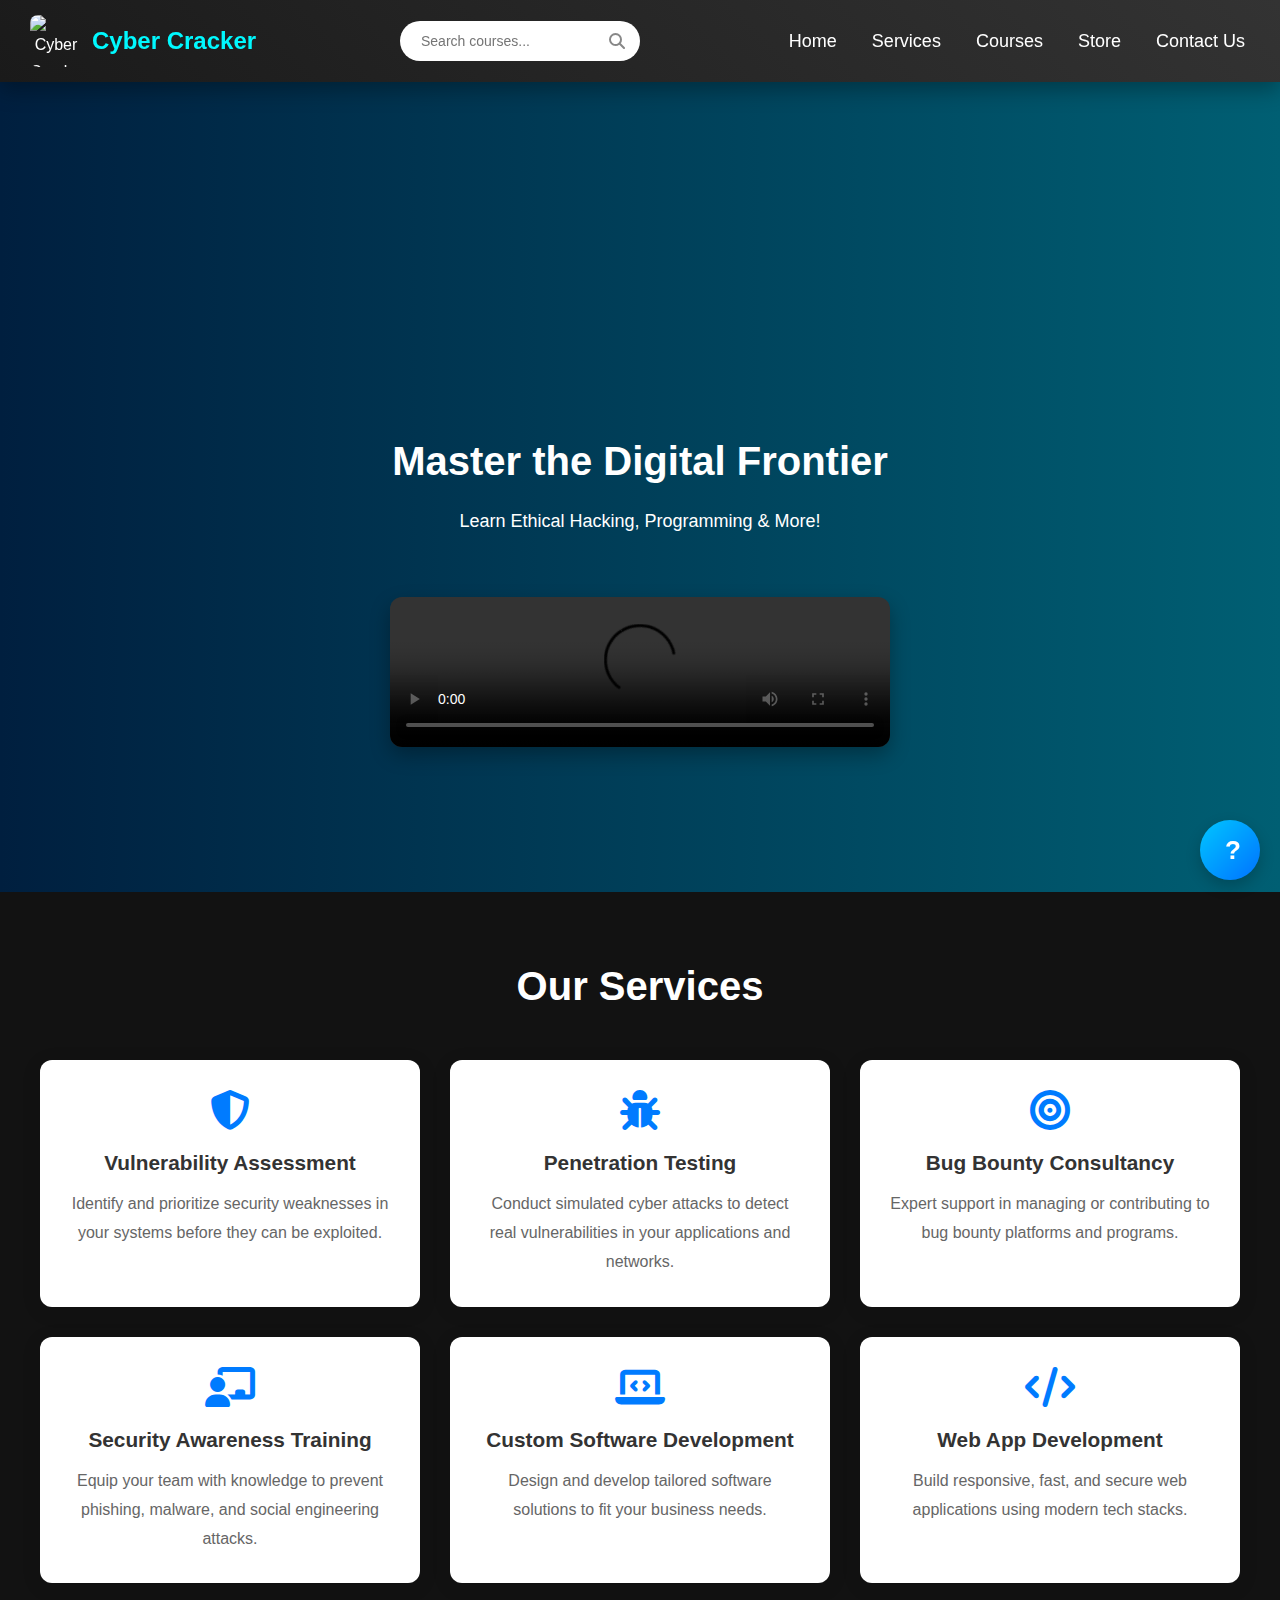
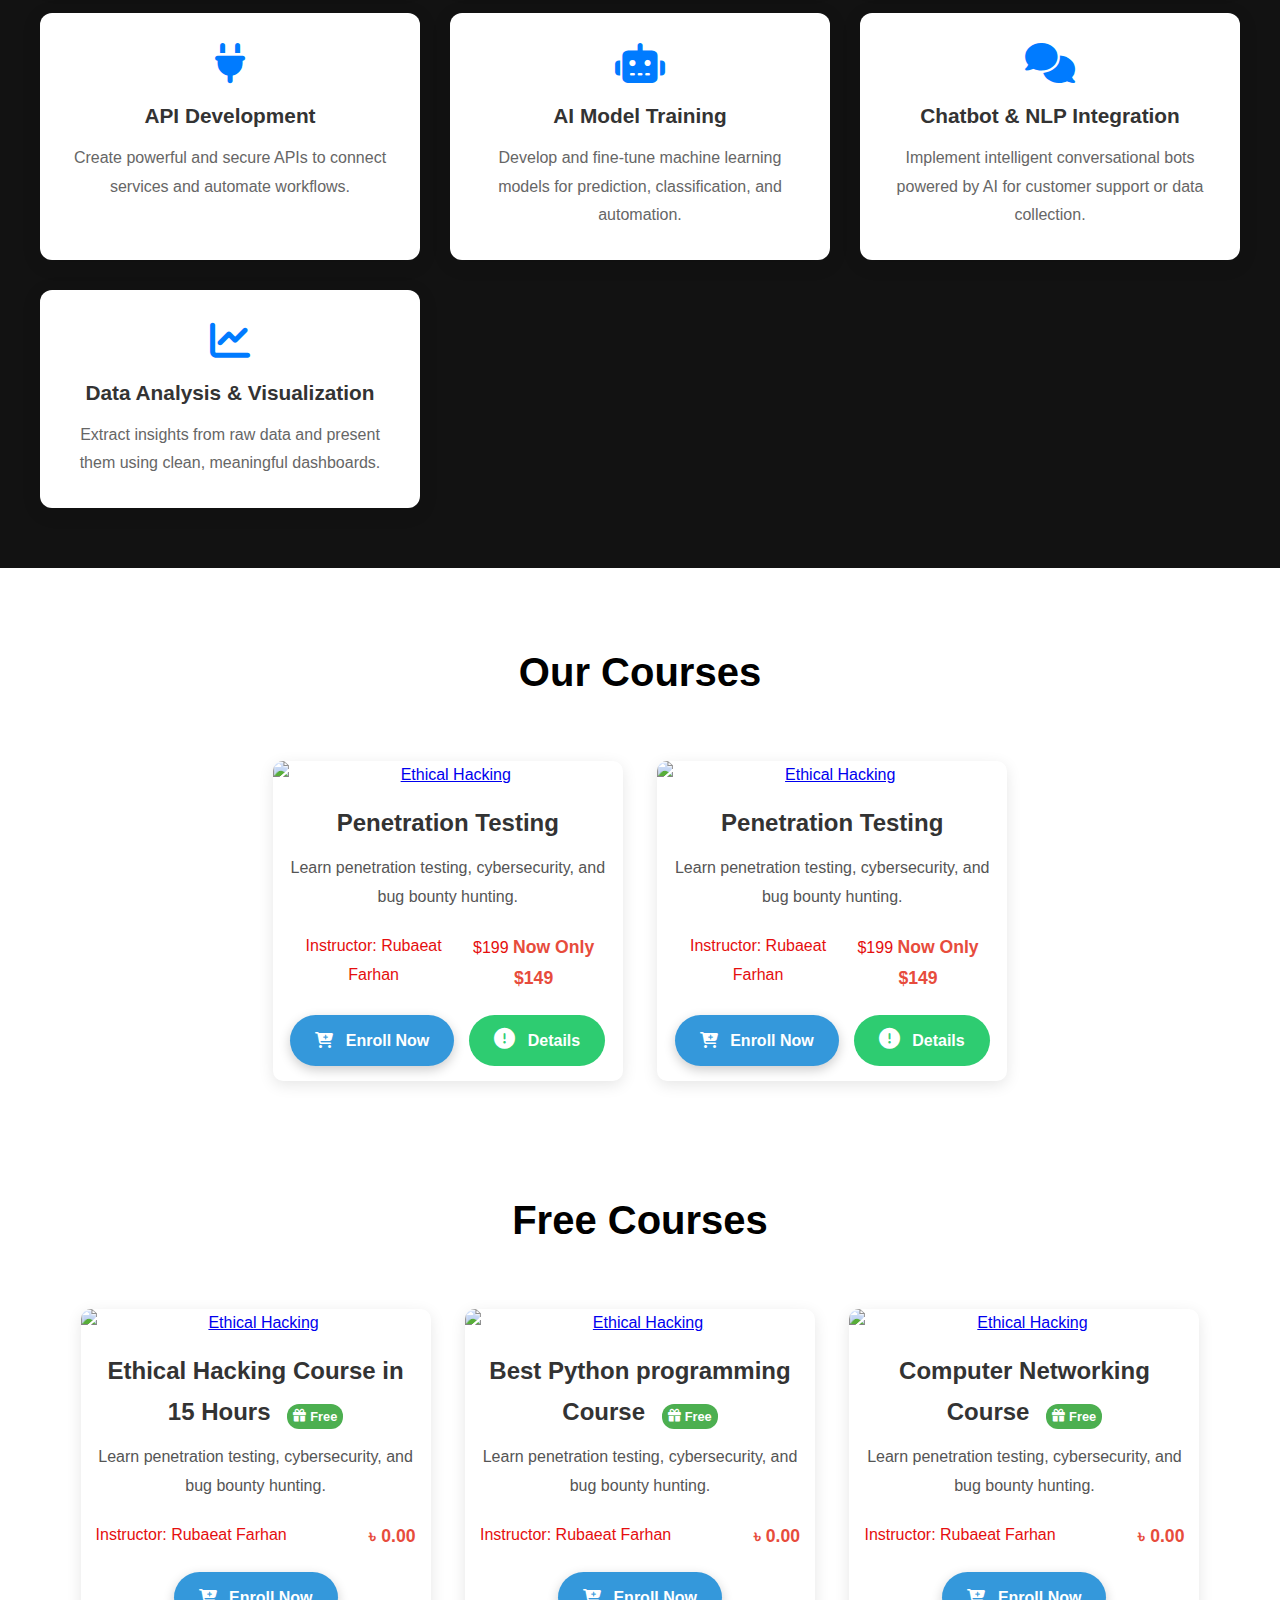
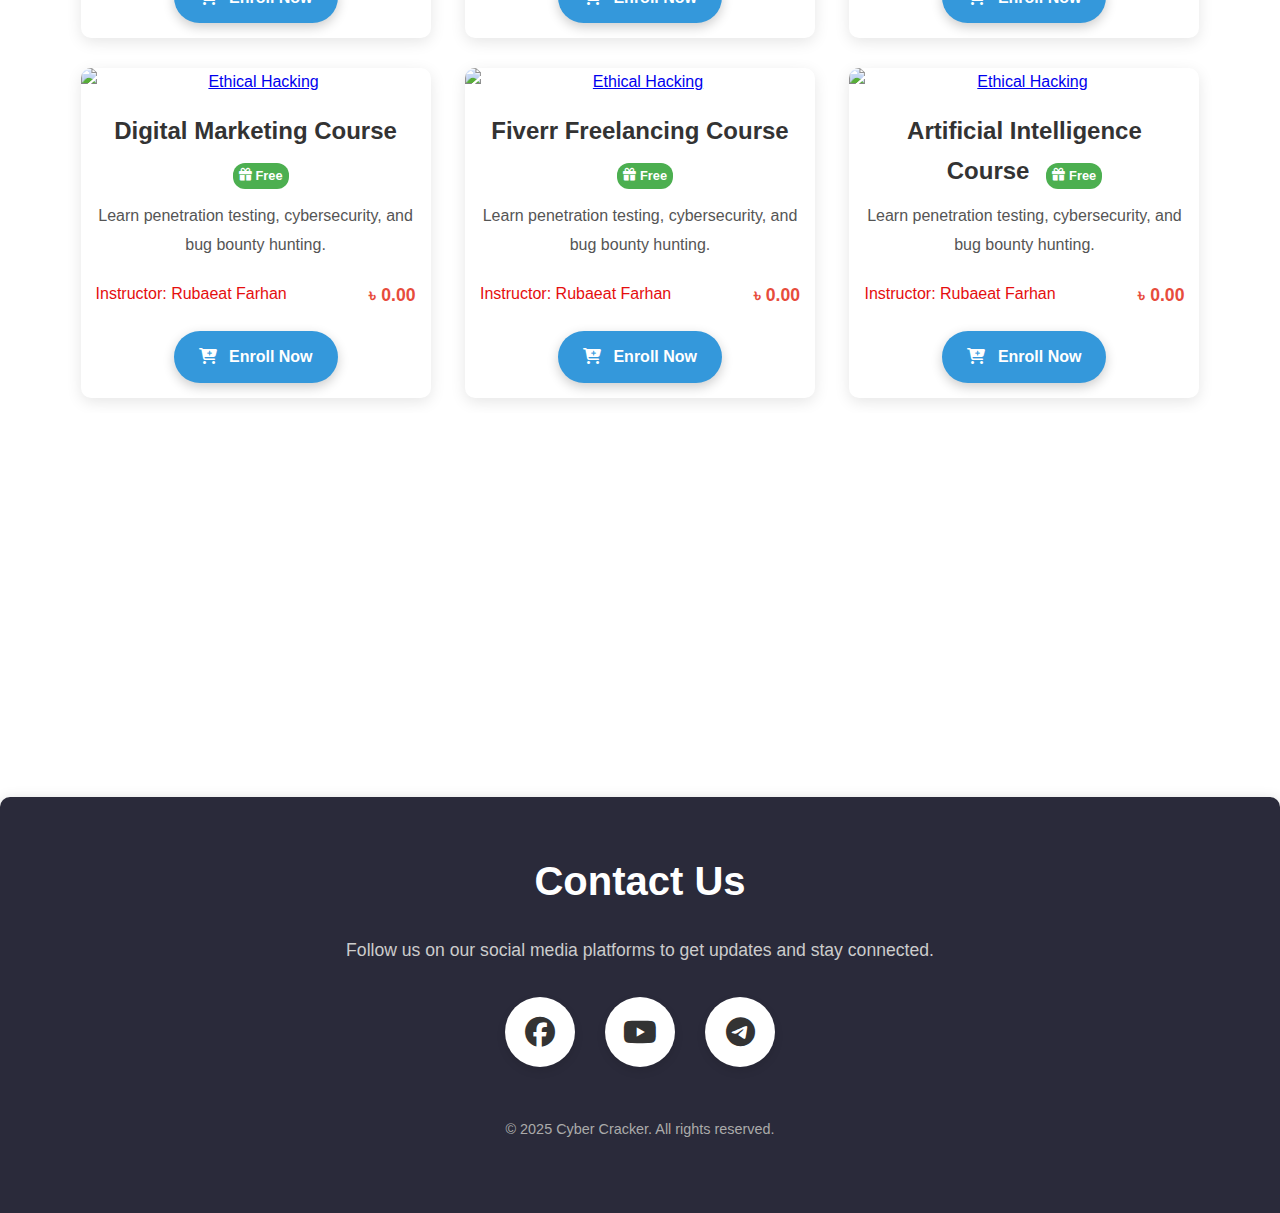
==== index.html @ 9223b0ef "Add files via upload" ====
<!DOCTYPE html>
<html lang="en">
<head>
    <meta charset="UTF-8">
    <meta name="viewport" content="width=device-width, initial-scale=1.0">
    <title>Cyber Cracker - Home</title>
    <link rel="stylesheet" href="style.css"> <!-- Link CSS -->
    <link rel="stylesheet" href="https://cdnjs.cloudflare.com/ajax/libs/font-awesome/6.5.0/css/all.min.css">


    
</head>
<body>

    <!-- Navbar -->
    
      
    <nav style="display: flex; justify-content: space-between; align-items: center; padding: 15px 30px; background-color: #0a0a0a; color: white; position: sticky; top: 0; z-index: 999;">
    
        <!-- Logo and Brand -->
        <div style="display: flex; align-items: center;">
            <img src="images/logo.png" alt="Cyber Cracker Logo" style="height: 52px; width: 52px; margin-right: 10px; border-radius: 8px;">
            <span style="font-size: 24px; font-weight: bold; color: #00f9ff;">Cyber Cracker</span>
        </div>
    
        <!-- Centered Search Bar -->
        <div class="search-bar" style="flex: 1; display: flex; justify-content: center;">
            <div class="search-wrapper">
                <input type="text" id="searchBar" placeholder="Search courses..." onkeyup="filterCourses()">
                <i class="fas fa-search"></i>
            </div>
        </div>
    
        <!-- Navigation Links -->
        <ul class="nav-links" style="list-style: none; display: flex; gap: 25px; margin: 0; padding: 0;">
            <li><a href="#home" style="color: white; text-decoration: none;">Home</a></li>
            <li><a href="#services" style="color: white; text-decoration: none;">Services</a></li>
            <li><a href="#courses" style="color: white; text-decoration: none;">Courses</a></li>
            <li><a href="store.html" style="color: white; text-decoration: none;">Store</a></li>
            <li><a href="#contact" style="color: white; text-decoration: none;">Contact Us</a></li>
        </ul>
    
    </nav>
    
    

    <!-- Hero Section -->
    <header id="home">
        <h1>Master the Digital Frontier</h1>
        <p>Learn Ethical Hacking, Programming & More!</p>
        <div class="video-section">
            <video class="hero-video" controls>
              <source src="myvideo.mp4" type="video/mp4">
              Your browser does not support the video tag.
            </video>
          </div>
          
    
          
          
        
    </header>

<!-- Services Section -->
<section id="services" class="services-section">
    <h2 class="fourth-title">Our Services</h2>
    <div class="services-container">

        <!-- Cybersecurity Services -->
        <div class="service-card">
            <i class="fas fa-shield-alt service-icon"></i>
            <h3>Vulnerability Assessment</h3>
            <p>Identify and prioritize security weaknesses in your systems before they can be exploited.</p>
        </div>

        <div class="service-card">
            <i class="fas fa-bug service-icon"></i>
            <h3>Penetration Testing</h3>
            <p>Conduct simulated cyber attacks to detect real vulnerabilities in your applications and networks.</p>
        </div>

        <div class="service-card">
            <i class="fas fa-bullseye service-icon"></i>
            <h3>Bug Bounty Consultancy</h3>
            <p>Expert support in managing or contributing to bug bounty platforms and programs.</p>
        </div>

        <div class="service-card">
            <i class="fas fa-chalkboard-teacher service-icon"></i>
            <h3>Security Awareness Training</h3>
            <p>Equip your team with knowledge to prevent phishing, malware, and social engineering attacks.</p>
        </div>

        <!-- Programming Services -->
        <div class="service-card">
            <i class="fas fa-laptop-code service-icon"></i>
            <h3>Custom Software Development</h3>
            <p>Design and develop tailored software solutions to fit your business needs.</p>
        </div>

        <div class="service-card">
            <i class="fas fa-code service-icon"></i>
            <h3>Web App Development</h3>
            <p>Build responsive, fast, and secure web applications using modern tech stacks.</p>
        </div>

        <div class="service-card">
            <i class="fas fa-plug service-icon"></i>
            <h3>API Development</h3>
            <p>Create powerful and secure APIs to connect services and automate workflows.</p>
        </div>

        <!-- AI & Data Services -->
        <div class="service-card">
            <i class="fas fa-robot service-icon"></i>
            <h3>AI Model Training</h3>
            <p>Develop and fine-tune machine learning models for prediction, classification, and automation.</p>
        </div>

        <div class="service-card">
            <i class="fas fa-comments service-icon"></i>
            <h3>Chatbot & NLP Integration</h3>
            <p>Implement intelligent conversational bots powered by AI for customer support or data collection.</p>
        </div>

        <div class="service-card">
            <i class="fas fa-chart-line service-icon"></i>
            <h3>Data Analysis & Visualization</h3>
            <p>Extract insights from raw data and present them using clean, meaningful dashboards.</p>
        </div>

    </div>
</section>


<!-- Courses Section -->
<section id="courses" class="courses-section">
    <h2 class="section-title">Our Courses</h2>
    
    <div class="course-card">
        <a href="course-detail.html">
            <img src="images/image1.jpg" alt="Ethical Hacking" class="course-img">
        </a>
        <div class="course-info">
            <h3>Penetration Testing</h3>
            <p class="course-description">Learn penetration testing, cybersecurity, and bug bounty hunting.</p>
            <div class="course-details">
                <p class="instructor">Instructor: Rubaeat Farhan</p>
                <p class="price">$199 <span class="highlight-price">Now Only $149</span></p>
            </div>
            <div class="course-buttons">
                <a href="#" class="btn enroll-btn"><i class="fas fa-cart-plus"></i> Enroll Now</a>
                <a href="course.html" class="btn details-btn"><i class="fas fa-exclamation-circle"></i> Details</a>
            </div>
        </div>
        <!-- Rating and Enrolled Students -->
        <div class="course-stats" onmouseover="fadeStats(this)" onmouseleave="resetStats(this)">
            <div class="rating">
                <i class="fas fa-star"></i><i class="fas fa-star"></i><i class="fas fa-star"></i><i class="fas fa-star"></i><i class="fas fa-star-half-alt"></i>
                <span class="rating-number">(4.5)</span>
            </div>
            <div class="students-enrolled">
                <i class="fas fa-users"></i><span>150</span>
            </div>
        </div>
    </div>

    <div class="course-card">
        <a href="course-detail.html">
            <img src="images/ethipro.jpg" alt="Ethical Hacking" class="course-img">
        </a>
        <div class="course-info">
            <h3>Penetration Testing</h3>
            <p class="course-description">Learn penetration testing, cybersecurity, and bug bounty hunting.</p>
            <div class="course-details">
                <p class="instructor">Instructor: Rubaeat Farhan</p>
                <p class="price">$199 <span class="highlight-price">Now Only $149</span></p>
            </div>
            <div class="course-buttons">
                <a href="#" class="btn enroll-btn"><i class="fas fa-cart-plus"></i> Enroll Now</a>
                <a href="course-detail.html" class="btn details-btn"><i class="fas fa-exclamation-circle"></i> Details</a>
            </div>
        </div>
        <!-- Rating and Enrolled Students -->
        <div class="course-stats" onmouseover="fadeStats(this)" onmouseleave="resetStats(this)">
            <div class="rating">
                <i class="fas fa-star"></i><i class="fas fa-star"></i><i class="fas fa-star"></i><i class="fas fa-star"></i><i class="fas fa-star-half-alt"></i>
                <span class="rating-number">(4.5)</span>
            </div>
            <div class="students-enrolled">
                <i class="fas fa-users"></i><span>150</span>
            </div>
        </div>
    </div>
    
  


    
</section>

<style>
    /* Courses Section */
    .courses-section {
        padding: 50px 20px;
        background: #f8f9fa;
        text-align: center;
    }

    .section-title {
        font-size: 2.5rem;
        font-weight: 700;
        color: #000000 !important;
        margin-bottom: 40px;
        animation: fadeInUp 1s ease-out;
    }
    
    .course-card:hover .course-stats {
    opacity: 1;
}


    .course-card {
    background: #fff;
    border-radius: 10px;
    box-shadow: 0 4px 15px rgba(0, 0, 0, 0.1);
    overflow: hidden;
    margin-bottom: 30px;
    transition: transform 0.3s ease, background-color 0.3s ease;
    position: relative;
    width: 350px;
    margin: 15px;
    display: inline-block;
    vertical-align: top;
    animation: fadeInUp 1.5s ease-out;
    padding: 0; /* Ensure no internal padding */

    .course-card:hover {
    background-color: #3498db;
    color: #fff;
    transform: translateY(-10px);
}

.course-card:hover .course-info h3,
.course-card:hover .course-description,
.course-card:hover .course-details,
.course-card:hover .course-details p,
.course-card:hover .instructor,
.course-card:hover .price,
.course-card:hover .highlight-price {
    color: #fff !important;
}


    .course-img {
    width: 100%;
    height: auto;
    display: block;
    margin: 0;
    border-radius: 0;
}

    .course-info {
        padding: 15px;
        color: #333;
    }

    .course-info h3 {
        font-size: 1.5rem;
        font-weight: 600;
        margin-bottom: 10px;
        transition: color 0.3s ease;
    }

    .course-description {
        color: #555;
        font-size: 1rem;
        margin-bottom: 20px;
    }

    .course-details {
        display: flex;
        justify-content: space-between;
        margin-bottom: 20px;
    }

    .instructor,
    .price {
        font-size: 1rem;
        color: #e50e0e;
    }

    .highlight-price {
        color: #e74c3c;
        font-size: 1.1rem;
        font-weight: bold;
    }

    .course-buttons {
        display: flex;
        gap: 15px;
        justify-content: center;
    }

    .btn {
        display: inline-block;
        padding: 12px 25px;
        font-size: 1rem;
        font-weight: 600;
        text-decoration: none;
        border-radius: 30px;
        transition: background-color 0.3s ease, transform 0.3s ease;
    }

    .enroll-btn {
        background-color: #3498db;
        color: #fff;
    }

    .details-btn {
        background-color: #2ecc71;
        color: #fff;
        position: relative;
    }

    .enroll-btn i,
    .details-btn i {
        margin-right: 8px;
    }

    .details-btn i {
        font-size: 1.3rem;
    }

    .enroll-btn:hover {
        background-color: #2980b9;
        transform: translateY(-5px);
    }

    .details-btn:hover {
        background-color: #27ae60;
        transform: translateY(-5px);
    }

    .course-stats {
        position: absolute;
        top: 10px;
        right: 10px;
        color: #fff;
        background-color: rgba(0, 0, 0, 0.7);
        padding: 10px;
        border-radius: 5px;
        display: flex;
        flex-direction: column;
        align-items: center;
        font-size: 0.9rem;
        opacity: 0;
        transition: opacity 0.3s ease;
    }

    .rating {
        display: flex;
        align-items: center;
        margin-bottom: 5px;
    }

    .rating i {
        color: #f39c12;
        margin-right: 3px;
    }

    .rating-number {
        color: #fff;
        margin-left: 5px;
    }

    .students-enrolled {
        display: flex;
        align-items: center;
        margin-top: 5px;
    }

    .students-enrolled i {
        margin-right: 5px;
        color: #fff;
    }

    .course-card:hover .course-stats {
        opacity: 1;
    }

    @keyframes fadeInUp {
        0% {
            opacity: 0;
            transform: translateY(50px);
        }
        100% {
            opacity: 1;
            transform: translateY(0);
        }
    }
</style>





<!-- free-Courses Section -->
<section id="free-courses" class="courses-section">
    <h2 class="section-title">Free Courses</h2>

    <div class="course-card">
        <a href="course-detail.html">
            <img src="images/ethi.jpg" alt="Ethical Hacking" class="course-img">
        </a>
        <div class="course-info">
            <h3>
                Ethical Hacking Course in 15 Hours
                <span class="free-badge" title="This course is 100% free!">
                    <i class="fas fa-gift"></i> Free
                </span>
            </h3>
            <p class="course-description">Learn penetration testing, cybersecurity, and bug bounty hunting.</p>
            <div class="course-details">
                <p class="instructor">Instructor: Rubaeat Farhan</p>
                <p class="price"><span class="highlight-price">৳ 0.00</span></p>
            </div>
            <div class="course-buttons">
                <a href="#" class="btn enroll-btn"><i class="fas fa-cart-plus"></i> Enroll Now</a>
            </div>
        </div>
        <!-- Rating and Enrolled Students -->
        <div class="course-stats" onmouseover="fadeStats(this)" onmouseleave="resetStats(this)">
            <div class="rating">
                <i class="fas fa-star"></i><i class="fas fa-star"></i><i class="fas fa-star"></i>
                <i class="fas fa-star"></i><i class="fas fa-star-half-alt"></i>
                <span class="rating-number">(4.5)</span>
            </div>
            <div class="students-enrolled">
                <i class="fas fa-users"></i><span>150</span>
            </div>
        </div>
    </div>

    <div class="course-card">
        <a href="course-detail.html">
            <img src="images/python.jpg" alt="Ethical Hacking" class="course-img">
        </a>
        <div class="course-info">
            <h3>
                Best Python programming Course 
                <span class="free-badge" title="This course is 100% free!">
                    <i class="fas fa-gift"></i> Free
                </span>
            </h3>
            <p class="course-description">Learn penetration testing, cybersecurity, and bug bounty hunting.</p>
            <div class="course-details">
                <p class="instructor">Instructor: Rubaeat Farhan</p>
                <p class="price"><span class="highlight-price">৳ 0.00</span></p>
            </div>
            <div class="course-buttons">
                <a href="#" class="btn enroll-btn"><i class="fas fa-cart-plus"></i> Enroll Now</a>
            </div>
        </div>
        <!-- Rating and Enrolled Students -->
        <div class="course-stats" onmouseover="fadeStats(this)" onmouseleave="resetStats(this)">
            <div class="rating">
                <i class="fas fa-star"></i><i class="fas fa-star"></i><i class="fas fa-star"></i>
                <i class="fas fa-star"></i><i class="fas fa-star-half-alt"></i>
                <span class="rating-number">(4.5)</span>
            </div>
            <div class="students-enrolled">
                <i class="fas fa-users"></i><span>150</span>
            </div>
        </div>
    </div>

    <div class="course-card">
        <a href="course-detail.html">
            <img src="images/net.jpg" alt="Ethical Hacking" class="course-img">
        </a>
        <div class="course-info">
            <h3>
                Computer Networking Course
                <span class="free-badge" title="This course is 100% free!">
                    <i class="fas fa-gift"></i> Free
                </span>
            </h3>
            <p class="course-description">Learn penetration testing, cybersecurity, and bug bounty hunting.</p>
            <div class="course-details">
                <p class="instructor">Instructor: Rubaeat Farhan</p>
                <p class="price"><span class="highlight-price">৳ 0.00</span></p>
            </div>
            <div class="course-buttons">
                <a href="#" class="btn enroll-btn"><i class="fas fa-cart-plus"></i> Enroll Now</a>
            </div>
        </div>
        <!-- Rating and Enrolled Students -->
        <div class="course-stats" onmouseover="fadeStats(this)" onmouseleave="resetStats(this)">
            <div class="rating">
                <i class="fas fa-star"></i><i class="fas fa-star"></i><i class="fas fa-star"></i>
                <i class="fas fa-star"></i><i class="fas fa-star-half-alt"></i>
                <span class="rating-number">(4.5)</span>
            </div>
            <div class="students-enrolled">
                <i class="fas fa-users"></i><span>150</span>
            </div>
        </div>
    </div>

    <div class="course-card">
        <a href="course-detail.html">
            <img src="images/digi.jpg" alt="Ethical Hacking" class="course-img">
        </a>
        <div class="course-info">
            <h3>
                Digital Marketing Course
                <span class="free-badge" title="This course is 100% free!">
                    <i class="fas fa-gift"></i> Free
                </span>
            </h3>
            <p class="course-description">Learn penetration testing, cybersecurity, and bug bounty hunting.</p>
            <div class="course-details">
                <p class="instructor">Instructor: Rubaeat Farhan</p>
                <p class="price"><span class="highlight-price">৳ 0.00</span></p>
            </div>
            <div class="course-buttons">
                <a href="#" class="btn enroll-btn"><i class="fas fa-cart-plus"></i> Enroll Now</a>
            </div>
        </div>
        <!-- Rating and Enrolled Students -->
        <div class="course-stats" onmouseover="fadeStats(this)" onmouseleave="resetStats(this)">
            <div class="rating">
                <i class="fas fa-star"></i><i class="fas fa-star"></i><i class="fas fa-star"></i>
                <i class="fas fa-star"></i><i class="fas fa-star-half-alt"></i>
                <span class="rating-number">(4.5)</span>
            </div>
            <div class="students-enrolled">
                <i class="fas fa-users"></i><span>150</span>
            </div>
        </div>
    </div>

    <div class="course-card">
        <a href="course-detail.html">
            <img src="images/fiverr.jpg" alt="Ethical Hacking" class="course-img">
        </a>
        <div class="course-info">
            <h3>
                Fiverr Freelancing Course
                <span class="free-badge" title="This course is 100% free!">
                    <i class="fas fa-gift"></i> Free
                </span>
            </h3>
            <p class="course-description">Learn penetration testing, cybersecurity, and bug bounty hunting.</p>
            <div class="course-details">
                <p class="instructor">Instructor: Rubaeat Farhan</p>
                <p class="price"><span class="highlight-price">৳ 0.00</span></p>
            </div>
            <div class="course-buttons">
                <a href="#" class="btn enroll-btn"><i class="fas fa-cart-plus"></i> Enroll Now</a>
            </div>
        </div>
        <!-- Rating and Enrolled Students -->
        <div class="course-stats" onmouseover="fadeStats(this)" onmouseleave="resetStats(this)">
            <div class="rating">
                <i class="fas fa-star"></i><i class="fas fa-star"></i><i class="fas fa-star"></i>
                <i class="fas fa-star"></i><i class="fas fa-star-half-alt"></i>
                <span class="rating-number">(4.5)</span>
            </div>
            <div class="students-enrolled">
                <i class="fas fa-users"></i><span>150</span>
            </div>
        </div>
    </div>

    <div class="course-card">
        <a href="course-detail.html">
            <img src="images/ai.jpg" alt="Ethical Hacking" class="course-img">
        </a>
        <div class="course-info">
            <h3>
                Artificial Intelligence Course
                <span class="free-badge" title="This course is 100% free!">
                    <i class="fas fa-gift"></i> Free
                </span>
            </h3>
            <p class="course-description">Learn penetration testing, cybersecurity, and bug bounty hunting.</p>
            <div class="course-details">
                <p class="instructor">Instructor: Rubaeat Farhan</p>
                <p class="price"><span class="highlight-price">৳ 0.00</span></p>
            </div>
            <div class="course-buttons">
                <a href="#" class="btn enroll-btn"><i class="fas fa-cart-plus"></i> Enroll Now</a>
            </div>
        </div>
        <!-- Rating and Enrolled Students -->
        <div class="course-stats" onmouseover="fadeStats(this)" onmouseleave="resetStats(this)">
            <div class="rating">
                <i class="fas fa-star"></i><i class="fas fa-star"></i><i class="fas fa-star"></i>
                <i class="fas fa-star"></i><i class="fas fa-star-half-alt"></i>
                <span class="rating-number">(4.5)</span>
            </div>
            <div class="students-enrolled">
                <i class="fas fa-users"></i><span>150</span>
            </div>
        </div>
    </div>

    <div class="section-container">
        <!-- Courses Section -->
        <section id="courses" class="courses-section">...</section>
        
        <!-- Free Courses Section -->
        <section id="free-courses" class="courses-section">...</section>
    </div>
</section>


<!-- Contact Section -->
<section id="contact" class="contact-section">
    <div class="contact-content">
        <h2 class="third-title">Contact Us</h2>
        <p class="contact-description">Follow us on our social media platforms to get updates and stay connected.</p>
        
        <div class="social-links">
            <a href="https://www.facebook.com/profile.php?id=61560776773210" target="_blank" class="social-link">
                <i class="fab fa-facebook"></i>
            </a>
            <a href="https://youtube.com/@cybercracker123?si=l2vcrTGrDZESNWYc" target="_blank" class="social-link">
                <i class="fab fa-youtube"></i>
            </a>
            <a href="https://t.me/cybercracker123" target="_blank" class="social-link">
                <i class="fab fa-telegram"></i>
            </a>
        </div>
    </div>

    <div class="copyright">
        <p>&copy; 2025 Cyber Cracker. All rights reserved.</p>
    </div>
</section>

<style>
    /* Contact Section */
    .contact-section {
        background: linear-gradient(135deg, #1c1c1c, #333);
        padding: 50px 20px 0;
        text-align: center;
        border-radius: 10px 10px 0 0;
        box-shadow: 0 4px 15px rgba(0, 0, 0, 0.2);
    }

    .contact-content {
        padding-bottom: 30px;
    }

    .third-title {
        font-size: 2.5rem;
        font-weight: 700;
        color: #fff;
        margin-bottom: 20px;
        animation: fadeInUp 1s ease-out;
    }

    .contact-description {
        color: #ccc;
        font-size: 1.1rem;
        margin-bottom: 30px;
        animation: fadeInUp 1.2s ease-out;
    }

    .social-links {
        display: flex;
        justify-content: center;
        gap: 30px;
        animation: fadeInUp 1.5s ease-out;
    }

    .social-link {
        display: flex;
        align-items: center;
        justify-content: center;
        transition: transform 0.3s ease, box-shadow 0.3s ease;
        border-radius: 50%;
        width: 70px;
        height: 70px;
        background: #fff;
        box-shadow: 0 4px 10px rgba(0, 0, 0, 0.1);
    }

    .social-link i {
        font-size: 30px;
        color: #333;
        transition: color 0.3s ease, transform 0.3s ease;
    }

    .social-link:hover {
        transform: translateY(-5px);
        box-shadow: 0 10px 15px rgba(0, 0, 0, 0.2);
    }

    .social-link:hover i {
        color: #fff;
        transform: scale(1.1);
    }

    .fab.fa-facebook:hover {
        color: #4267B2;
    }

    .fab.fa-youtube:hover {
        color: #FF0000;
    }

    .fab.fa-telegram:hover {
        color: #0088cc;
    }

    /* Copyright */
    .copyright {
        padding: 20px 0;
        background-color: linear-gradient(135deg, #1c1c1c, #333);
        color: #aaa;
        font-size: 0.9rem;
        
    }

    .copyright p {
        margin: 0;
    }
</style>


<!DOCTYPE html>
<html lang="en">
<head>
  <meta charset="UTF-8">
  <title>Helpline Widget</title>
  <style>
    /* ========== General Reset ========== */
    * {
      box-sizing: border-box;
      font-family: 'Segoe UI', sans-serif;
      margin: 0;
      padding: 0;
    }

    /* ========== Helpline Button ========== */
    #helpline-button {
      position: fixed;
      bottom: 20px;
      right: 20px;
      background: linear-gradient(135deg, #00c6ff, #0072ff);
      color: white;
      border: none;
      border-radius: 50%;
      width: 60px;
      height: 60px;
      font-size: 26px;
      font-weight: bold;
      cursor: pointer;
      z-index: 1000;
      box-shadow: 0 6px 15px rgba(0, 0, 0, 0.2);
      transition: transform 0.3s ease;
    }

    #helpline-button:hover {
      transform: scale(1.1);
    }

    /* ========== Chat Popup Box ========== */
    #chat-popup {
      position: fixed;
      bottom: 90px;
      right: 20px;
      width: 320px;
      background: #ffffff;
      border-radius: 12px;
      box-shadow: 0 10px 25px rgba(0, 0, 0, 0.25);
      display: none;
      flex-direction: column;
      padding: 15px;
      z-index: 999;
      animation: fadeSlideUp 0.4s ease-out;
    }

    @keyframes fadeSlideUp {
      from { opacity: 0; transform: translateY(20px); }
      to { opacity: 1; transform: translateY(0); }
    }

    .question {
      background: #f0f4ff;
      color: #003f8a;
      padding: 12px;
      margin: 8px 0;
      border-radius: 10px;
      cursor: pointer;
      transition: background 0.3s ease;
      font-weight: 500;
    }

    .question:hover {
      background: #d6e4ff;
    }

    .answer {
      background: #eaf5ff;
      color: #333;
      padding: 10px;
      margin-top: 5px;
      margin-bottom: 10px;
      border-left: 4px solid #0072ff;
      border-radius: 8px;
      font-size: 14px;
      display: none;
      animation: fadeIn 0.3s ease-in;
    }

    @keyframes fadeIn {
      from { opacity: 0; transform: translateX(-10px); }
      to { opacity: 1; transform: translateX(0); }
    }

    /* ========== Responsive ========== */
    @media screen and (max-width: 500px) {
      #chat-popup {
        width: 90%;
        right: 5%;
      }

      #helpline-button {
        bottom: 15px;
        right: 15px;
      }
    }
  </style>
</head>
<body>

<!-- Helpline Floating Button -->
<button id="helpline-button">?</button>

<!-- Chat Popup -->
<div id="chat-popup">
  <div class="question" onclick="toggleAnswer(0)">❓ How do I reset my password?</div>
  <div class="answer">Click "Forgot Password" on the login page and follow the instructions.</div>

  <div class="question" onclick="toggleAnswer(1)">📞 How to contact support?</div>
  <div class="answer">You can reach us at <strong>support@example.com</strong> or call +123-456-7890.</div>

  <div class="question" onclick="toggleAnswer(2)">🛒 Where is my order history?</div>
  <div class="answer">Go to your Profile > Orders section to view your full order history.</div>

  <div class="question" onclick="toggleAnswer(3)">🌐 How to change language settings?</div>
  <div class="answer">Visit Settings > Language and select your preferred language.</div>
</div>

<!-- JavaScript -->
<script>
  const helplineButton = document.getElementById("helpline-button");
  const chatPopup = document.getElementById("chat-popup");

  helplineButton.addEventListener("click", () => {
    chatPopup.style.display = (chatPopup.style.display === "flex") ? "none" : "flex";
  });

  function toggleAnswer(index) {
    const answers = document.querySelectorAll(".answer");
    answers.forEach((answer, i) => {
      if (i === index) {
        answer.style.display = answer.style.display === "block" ? "none" : "block";
      } else {
        answer.style.display = "none";
      }
    });
  }
</script>

</body>
</html>






    <script src="script.js"></script> <!-- Link JavaScript -->
</body>
</html>
---- style.css ----
/* Reset and Body Styling */
body {
    font-family: Arial, sans-serif;
    margin: 0;
    padding: 0;
    background-color: #ffffff !important;
    color: white;
    text-align: center;
}

/* Navbar */
nav {
    display: flex;
    justify-content: space-between;
    align-items: center;
    padding: 15px 50px;
    background: #2a2a3a;
    box-shadow: 0px 4px 10px rgba(0, 0, 0, 0.2);
    position: fixed;
    width: 100%;
    top: 0;
    left: 0;
    z-index: 100;
}

.logo {
    font-size: 24px;
    font-weight: bold;
    color: cyan;
}

nav ul {
    list-style: none;
    display: flex;
    gap: 20px;
}

nav ul li {
    display: inline;
}

nav ul li a {
    text-decoration: none;
    color: white;
    font-size: 18px;
    transition: 0.3s;
}

nav ul li a:hover {
    color: cyan;
}

/* Hero Section */
header {
    height: 90vh;
    display: flex;
    flex-direction: column;
    justify-content: center;
    align-items: center;
    background: linear-gradient(to right, #001f3f, #005f73);
    color: white;
    padding: 200px 50px 50px 50px;

}

header h1 {
    font-size: 40px;
    margin-bottom: 10px;
}

header p {
    font-size: 18px;
    margin-bottom: 20px;
}

/* Enroll Button */
button {
    background: cyan;
    color: black;
    font-size: 20px;
    padding: 12px 25px;
    border: none;
    border-radius: 8px;
    cursor: pointer;
    transition: transform 0.3s, background 0.3s;
}

button:hover {
    background: lime;
    transform: scale(1.1);
}

/* Sections */
section {
    padding: 80px 10%;
    margin-top: 50px;
}

/* Course Cards */
.course-card {
    display: inline-block;
    background: #2a2a3a;
    padding: 20px;
    border-radius: 10px;
    width: 250px;
    margin: 15px;
    transition: transform 0.3s;
}

.course-card:hover {
    transform: scale(1.05);
    background: #3a3a4a;
}

/* Contact Section */
#contact {
    background: #2a2a3a;
    padding: 50px;
}

/* Dark Mode */
.dark-mode {
    background-color: #121212;
    color: #ddd;
}

.dark-mode nav {
    background: #181818;
}

.dark-mode .course-card {
    background: #181818;
}

.enroll-btn {
    display: inline-block;
    padding: 12px 25px;
    background-color: #58a6ff;
    color: #fff;
    font-size: 16px;
    font-weight: bold;
    text-decoration: none;
    border-radius: 8px;
    transition: background-color 0.3s, transform 0.2s;
    box-shadow: 0 4px 12px rgba(0, 0, 0, 0.2);
  }
  
  .enroll-btn:hover {
    background-color: #1f6feb;
    transform: translateY(-2px);
  }

  .social-links {
    margin-top: 10px;
}

.social-links a {
    text-decoration: none;
    transition: transform 0.2s ease;
}

.social-links a:hover {
    transform: scale(1.2);
}

/* Base Styles */
* {
    margin: 0;
    padding: 0;
    box-sizing: border-box;
  }
  
  body {
    background-color: #121212;
    font-family: 'Roboto', sans-serif;
  }
  
  /* Navbar Styles */
  nav {
    display: flex;
    justify-content: space-between;
    align-items: center;
    padding: 20px 40px;
    background: linear-gradient(45deg, #1a1a1a, #333);
    box-shadow: 0 8px 20px rgba(0, 0, 0, 0.3);
  }
  
  /* Logo Area */
  .logo-container {
    display: flex;
    align-items: center;
    gap: 12px;
  }
  
  .logo-container img {
    height: 52px;
    width: 52px;
    border-radius: 10px;
    transition: transform 0.4s ease;
  }
  
  .logo-container img:hover {
    transform: rotate(360deg);
  }
  
  .logo-container span {
    color: #00f9ff;
    font-size: 26px;
    font-weight: 700;
    letter-spacing: 1.5px;
    text-shadow: 0 0 8px rgba(0, 255, 255, 0.5);
  }
  
  /* Navigation Links */
  ul.nav-links {
    list-style: none;
    display: flex;
    gap: 40px;
  }
  
  ul.nav-links li a {
    position: relative;
    text-decoration: none;
    font-size: 18px;
    color: white;
    padding: 10px 5px;
    transition: all 0.3s ease-in-out;
  }
  
  /* Hover Effects */
  ul.nav-links li a::before {
    content: '';
    position: absolute;
    bottom: 0;
    left: 0;
    width: 100%;
    height: 2px;
    background: #00f9ff;
    transform: scaleX(0);
    transform-origin: left;
    transition: transform 0.3s ease-in-out;
  }
  
  ul.nav-links li a:hover {
    color: #ff6347;
    transform: translateY(-3px);
  }
  
  ul.nav-links li a:hover::before {
    transform: scaleX(1);
  }
  
  /* Responsive Layout */
  @media (max-width: 768px) {
    nav {
      flex-direction: column;
      align-items: flex-start;
      gap: 20px;
    }
  
    ul.nav-links {
      flex-direction: column;
      gap: 20px;
    }
  }
  
  
  body {
    line-height: 1.7;
  }
  
  p {
    line-height: 1.8;
  }
  

  body {
    line-height: 1.7;
  }
  
  p {
    line-height: 1.8;
  }
  
  .hero-video {
    width: 250%; /* or 480px */
    max-width: 500px;
    border-radius: 12px;
    box-shadow: 0 8px 20px rgba(0, 0, 0, 0.3);
    
  }

  .video-section {
    display: flex;
    justify-content: center;
    align-items: center;
    margin-top: 40px;
    width: 100%;
  }
  
  .search-wrapper {
    display: flex;
    align-items: center;
    background-color: white;
    border-radius: 30px;
    padding: 6px 15px;
    width: 240px;
    transition: box-shadow 0.3s ease-in-out;
}

.search-wrapper input {
    border: none;
    outline: none;
    padding: 6px;
    width: 100%;
    font-size: 14px;
    background: transparent;
    color: #333;
}

.search-wrapper i {
    color: #888;
    margin-left: 10px;
    font-size: 1rem;
}

.search-wrapper:hover,
.search-wrapper:focus-within {
    box-shadow: 0 0 10px rgba(0, 255, 255, 0.4);
}
 
.course-card:hover {
  background-color: #1f2f3a;
  color: #fff;
  transform: translateY(-10px);
}

.course-card:hover .course-info h3,
.course-card:hover .course-description {
  color: #fff;
}

.free-badge {
  background-color: #4caf50;
  color: white;
  font-size: 0.8rem;
  padding: 2px 6px;
  margin-left: 10px;
  border-radius: 12px;
  display: inline-flex;
  align-items: center;
  gap: 4px;
  cursor: default;
  transition: background-color 0.3s ease;
}

.free-badge:hover {
  background-color: #45a049;
}

.services-section {
  background-color: #121212;
  padding: 60px 20px;
  text-align: center;
}

.fourth-title {
  font-size: 2.5rem;
  margin-bottom: 40px;
  color: #ffffff;
}

.services-container {
  display: grid;
  grid-template-columns: repeat(auto-fit, minmax(280px, 1fr));
  gap: 30px;
  max-width: 1200px;
  margin: 0 auto;
}

.service-card {
  background-color: #fff;
  padding: 30px;
  border-radius: 12px;
  box-shadow: 0 4px 20px rgba(0, 0, 0, 0.1);
  transition: transform 0.3s ease;
}

.service-card:hover {
  transform: translateY(-10px);
}

.service-icon {
  font-size: 2.5rem;
  color: #007bff;
  margin-bottom: 15px;
}

.service-card h3 {
  font-size: 1.3rem;
  color: #333;
  margin-bottom: 10px;
}

.service-card p {
  font-size: 1rem;
  color: #666;
}

.courses-section {
  background: #f8f9fa;
  padding: 60px 20px;
  overflow: hidden; /* Add this */
}

.section-container {
  background: #fff;
  padding: 40px 0;
  position: relative;
}

.courses-section {
  background: #fff !important;
  padding: 20px 0 !important;
}
#home {
  margin-bottom: 0;
  padding-bottom: 0;
  background-color: #0f0f0f; /* or match your site's dark background */
}

#services {
  margin-top: 0;
}
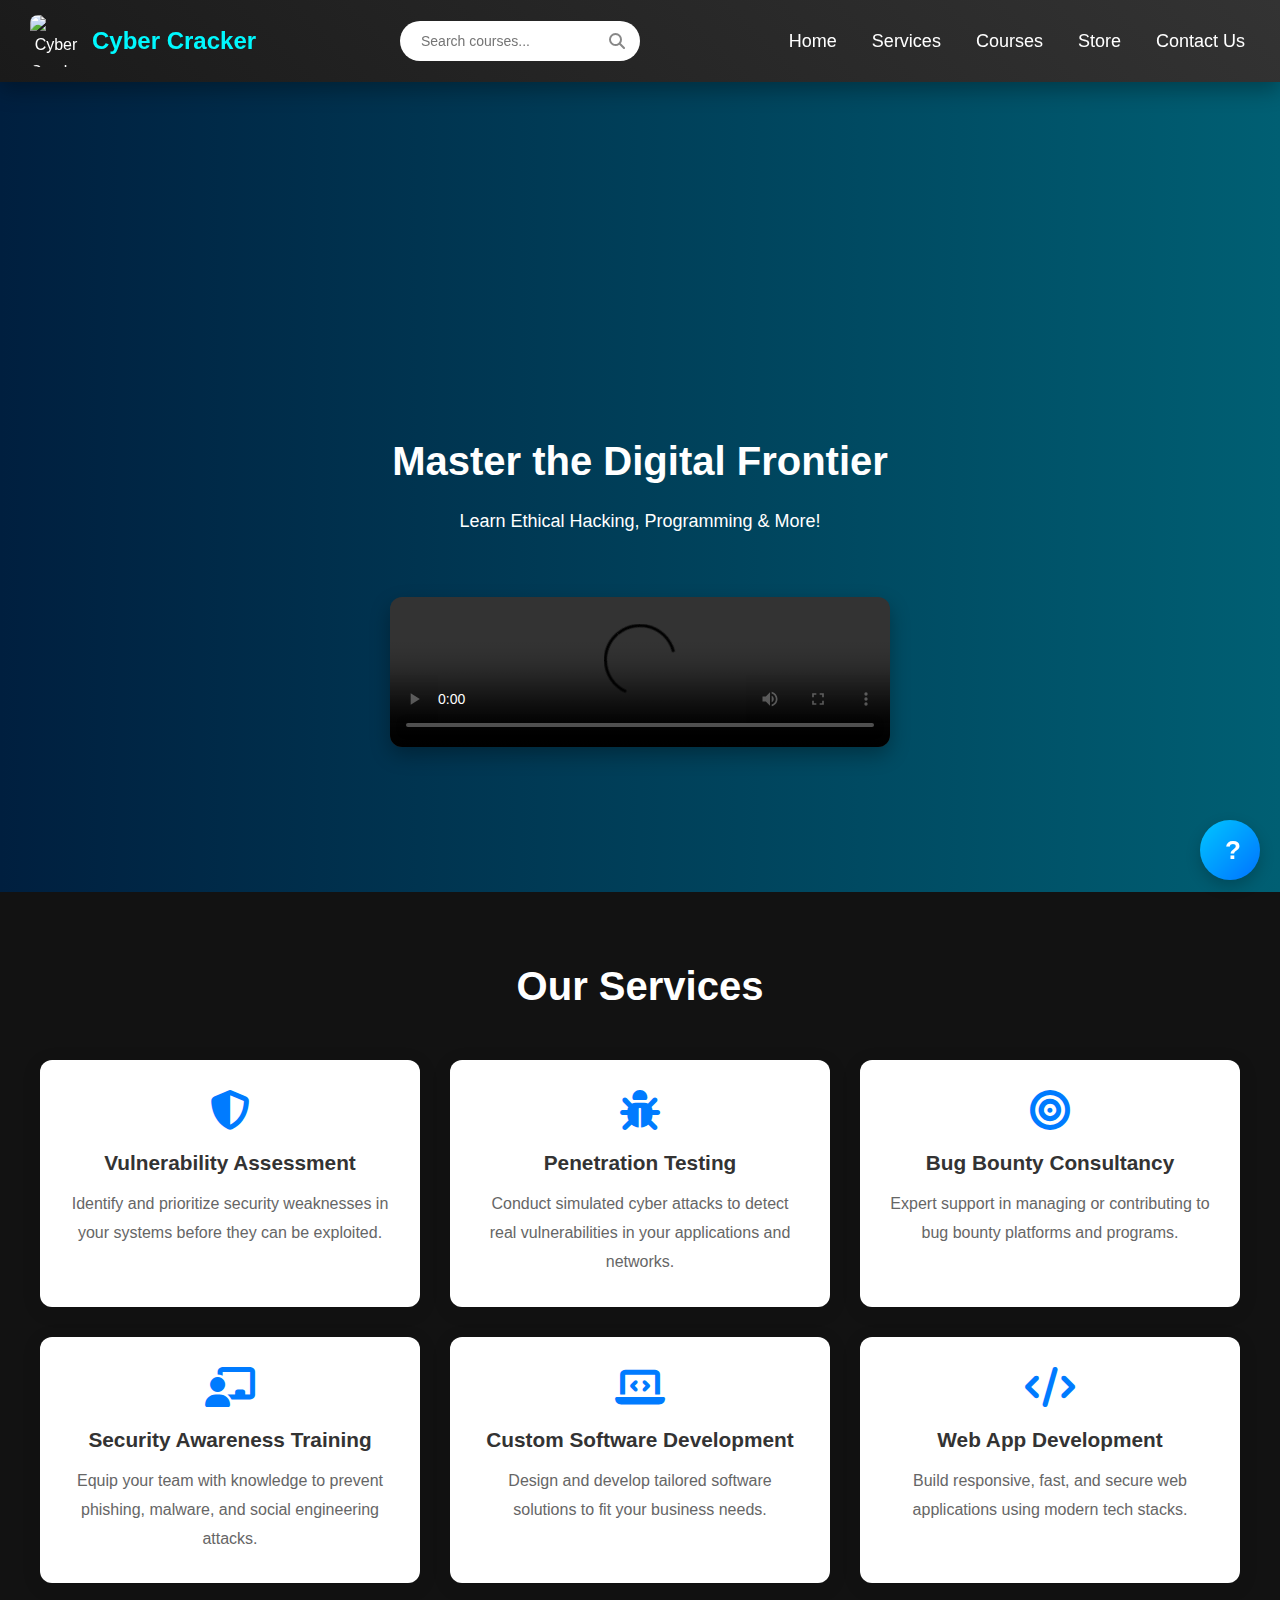
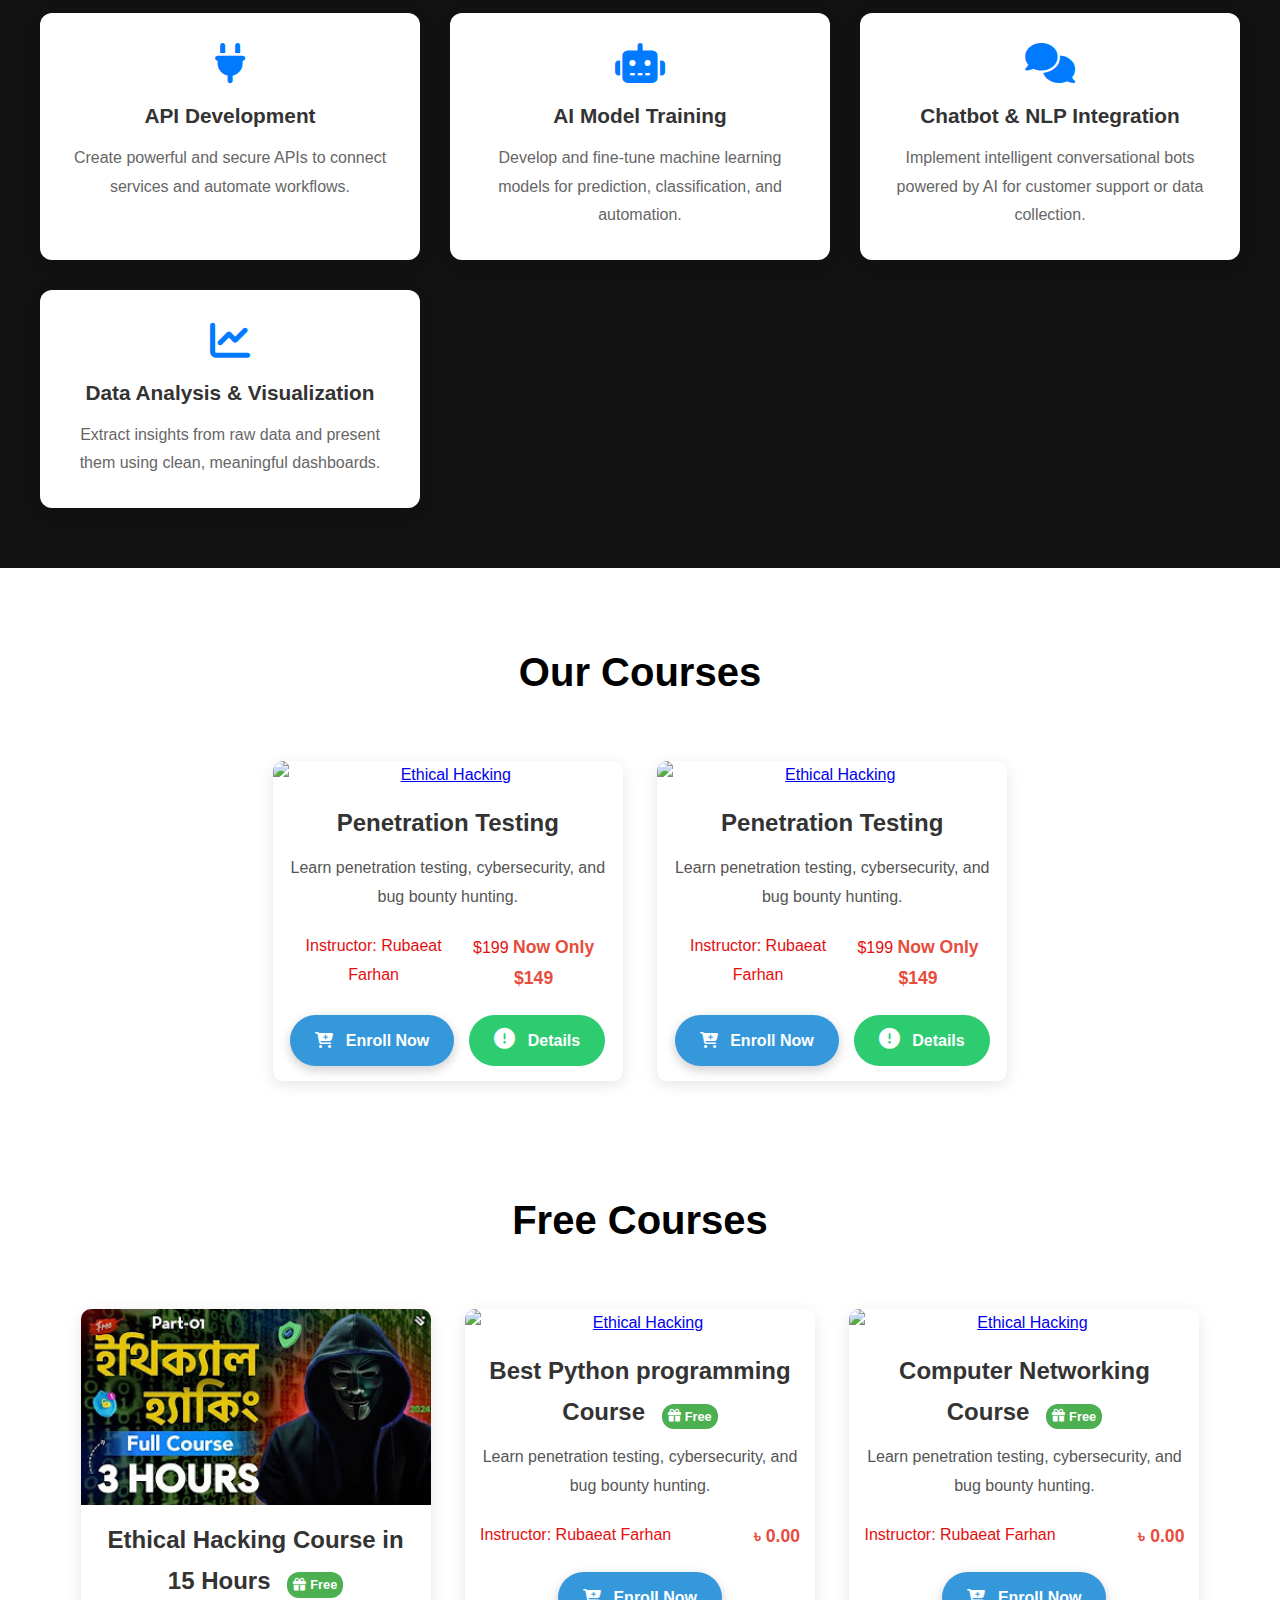
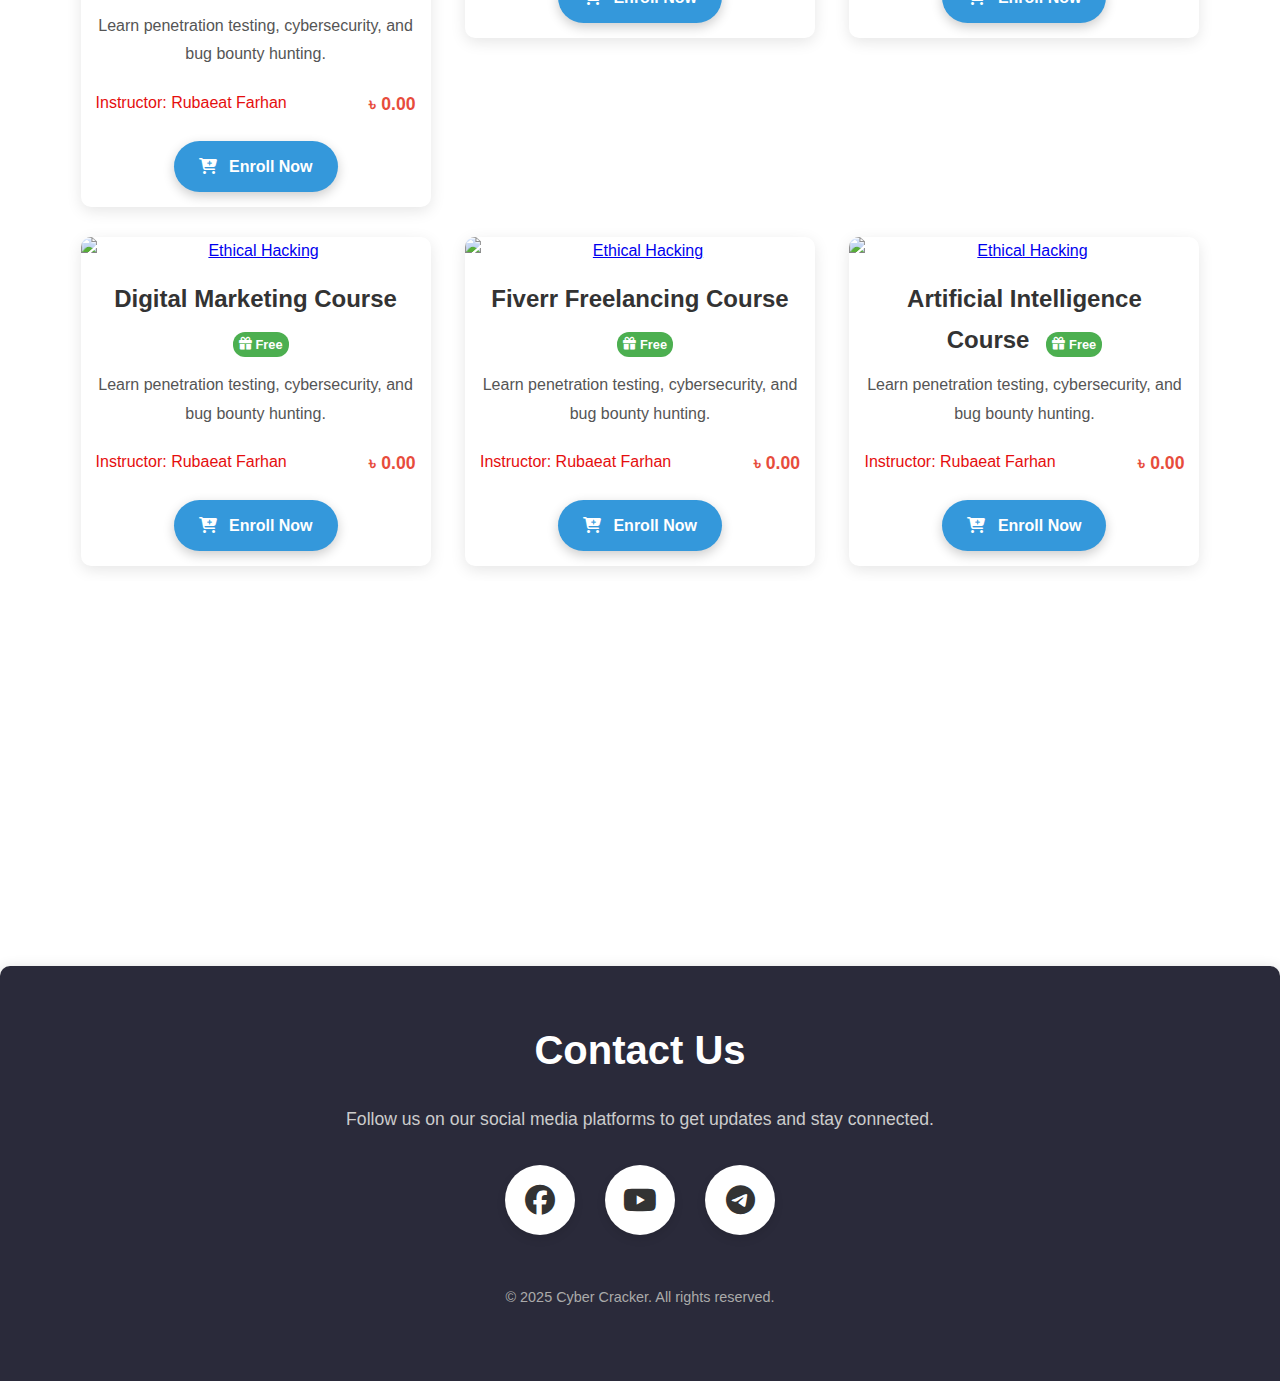
==== commit ce44310d: "Update index.html" ====
--- a/index.html
+++ b/index.html
@@ -411,7 +411,7 @@
 
     <div class="course-card">
         <a href="course-detail.html">
-            <img src="images/ethi.jpg" alt="Ethical Hacking" class="course-img">
+            <img src="ethi.jpg" alt="Ethical Hacking" class="course-img">
         </a>
         <div class="course-info">
             <h3>
